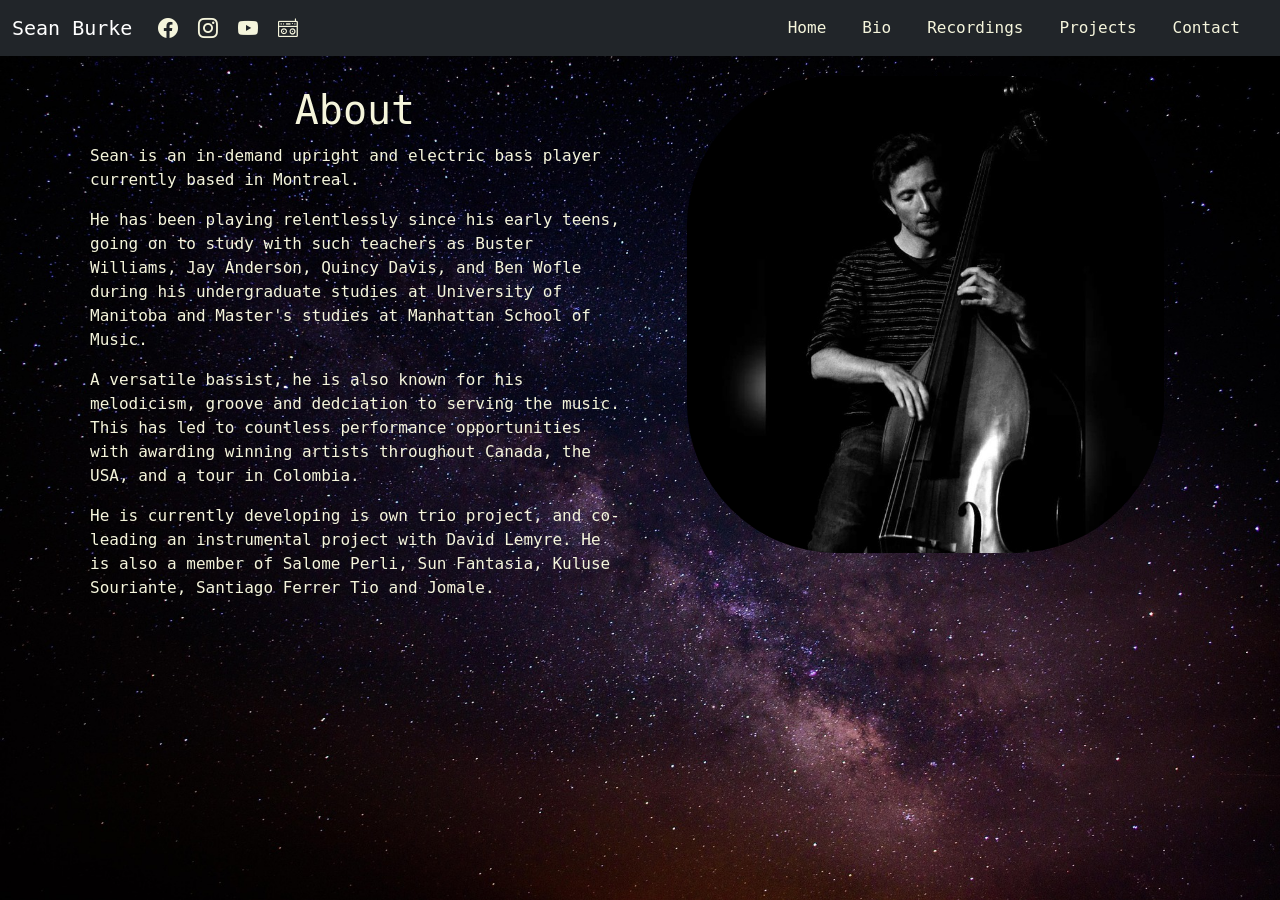
==== bio.html @ ae6f58ee "first commit" ====
<!DOCTYPE html>
<html lang="en">
<head>
    <meta charset="UTF-8">
    <meta name="viewport" content="width=device-width, initial-scale=1.0">
    <title>Bio</title>
    <link href="https://cdn.jsdelivr.net/npm/bootstrap@5.3.0/dist/css/bootstrap.min.css" rel="stylesheet">
    <link rel="stylesheet" href="https://cdn.jsdelivr.net/npm/bootstrap-icons@1.11.0/font/bootstrap-icons.css">
    <link rel="stylesheet" href="style.css">
</head>
<body>
    <div id="navbar-container"></div>
    <div class="container">
        <div class="text-section">
            <h1>About</h1>
            <p>Sean is an in-demand upright and electric bass player currently based in Montreal.</p>
            <p>He has been playing relentlessly since his early teens, going on to study with such teachers as Buster Williams, Jay Anderson, Quincy Davis, and Ben Wofle during his undergraduate studies at University of Manitoba and Master's studies at Manhattan School of Music. </p>
            <p>A versatile bassist, he is also known for his melodicism, groove and dedciation to serving the music. This has led to countless performance opportunities with awarding winning artists throughout Canada, the USA, and a tour in Colombia.</p>
            <p>He is currently developing is own trio project, and co-leading an instrumental project with David Lemyre. He is also a member of Salome Perli, Sun Fantasia, Kuluse Souriante, Santiago Ferrer Tio and Jomale.</p>
        </div>
        
        <div class="bio-image">
            <img src="images/image_me.jpg" alt="Bio image">
        </div>
    </div>
        <script src="https://cdn.jsdelivr.net/npm/bootstrap@5.3.0/dist/js/bootstrap.bundle.min.js"></script>
    <script>
        fetch('navbar.html')
            .then(response => response.text())
            .then(data => document.getElementById('navbar-container').innerHTML = data);
    </script>
</body>
</html>
---- style.css ----
body {
    background-image: url('images/stars-1845140_1920.jpg');
    background-size: cover;
    background-attachment: fixed;
    background-repeat: no-repeat;
    background-position: center;
    min-height: 100vh;
    color: #F5F5DC;
    font-family:monospace, sans-serif, Arial;
    display: flex;
    flex-direction: column;
    margin: 0;
    padding: 0;
}

h1, h2 {
    margin: 10px 0;
    text-align: center;
}

.navbar-social {
    color: #F5F5DC;
    font-size: 20px;
    text-decoration: none;
    margin: 0 10px;
    transition: color 0.3s;
}

.navbar-social:hover {
    color: #FFD700;
}

.nav-link {
    color: #F5F5DC;
    transition: color 0.3s;
    margin-right: 20px;
}

.nav-link:hover {
    color: #FFD700 !important;
}

.album-card {
    background-color: rgba(0, 0, 0, 0.7);
    /* border: 1px solid #F5F5DC; */
    transition: all 0.3s ease;
    color: #F5F5DC;
}

.album-card:hover {
    transform: translateY(-10px);
    box-shadow: 0 8px 20px rgba(255, 215, 0, 0.3);
    border-color: #FFD700;
}

.album-card .card-title {
    color: #F5F5DC;
}

.album-card .card-text {
    color: #B0B0B0;
}

.album-card .card-body {
    display: none;
}

.project-card {
    background-color: rgba(0, 0, 0, 0.7);
    border: 1px solid #4A90E2;
    transition: all 0.3s ease;
    color: #F5F5DC;
    text-align: center;
    display: flex;
    flex-direction: column;
}

.project-card .card-body {
    display: flex;
    flex-direction: column;
    flex: 1;
}

.project-card .badge {
    margin-top: auto;
    align-self: center;
}

.project-card:hover {
    transform: translateY(-10px);
    box-shadow: 0 8px 20px rgba(74, 144, 226, 0.3);
    border-color: #4A90E2;
}

.project-card .card-title {
    color: #4A90E2;
}

.project-card .card-text {
    color: #B0B0B0;
}

.project-card-disabled {
    opacity: 0.8;
}

.project-card-disabled:hover {
    transform: none;
    box-shadow: 0 4px 10px rgba(74, 144, 226, 0.2);
}

.card-icon {
    font-size: 48px;
    color: #4A90E2;
    display: flex;
    justify-content: center;
    padding: 20px 0 0 0;
}

.project-card .card-img-top {
    height: 200px;
    object-fit: cover;
    padding: 12px;
    box-sizing: border-box;
}

.project-card .card-img-bottom {
    height: 200px;
    object-fit: cover;
    border-bottom-left-radius: calc(0.375rem - 1px);
    border-bottom-right-radius: calc(0.375rem - 1px);
    padding: 12px;
    box-sizing: border-box;
}

.image-container {
    display: flex;
    justify-content: center;
    align-items: center;
    flex: 1;
    padding: 10px;
}

.home-image {
    width: 70%;
   
    max-width: 100%;
    max-height: 50%;
    height: auto;
    object-fit: contain;
    border-radius: 15px;
    opacity: 0.9;
    
}

.footer {
    display: flex;
    justify-content: center;
    gap: 30px;
    padding: 15px;
    background-color: #212529;
}

.footer-icon {
    color: #F5F5DC;
    font-size: 24px;
    text-decoration: none;
    transition: color 0.3s;
}

.footer-icon:hover {
    color: #FFD700;
}

.container {
    display: flex;
    gap: 20px;
    padding: 20px;
    align-items: flex-start;
}

.text-section {
    flex: 1;
    padding-right: 20px;
}

.bio-image {
    flex: 1;
    display: flex;
    justify-content: center;
}

.bio-image img {
    width: 90%; 
    border-radius: 150px;
    box-shadow: inset 0 0 30px rgba(0, 0, 0, 0.6);
}
/* Contact Form Styles */
.form-wrapper {
    display: flex;
    justify-content: center;
    width: 100%;
}

.contact-form {
    width: 40%;
    background-color: rgba(0, 0, 0, 0.7);
    padding: 30px;
    border-radius: 10px;
    border: 1px solid rgba(245, 245, 220, 0.2);
}

.contact-form .form-label {
    color: #F5F5DC;
    font-weight: 500;
}

.contact-form .form-control {
    background-color: rgba(255, 255, 255, 0.1);
    border: 1px solid rgba(245, 245, 220, 0.3);
    color: #F5F5DC;
}

.contact-form .form-control:focus {
    background-color: rgba(255, 255, 255, 0.15);
    border-color: #FFD700;
    color: #F5F5DC;
    box-shadow: 0 0 5px rgba(255, 215, 0, 0.5);
}

.contact-form .btn-primary {
    background-color: #FFD700;
    border: none;
    color: #000;
    font-weight: 600;
    transition: all 0.3s ease;
}

.contact-form .btn-primary:hover {
    background-color: #FFC700;
    transform: translateY(-2px);
    box-shadow: 0 5px 15px rgba(255, 215, 0, 0.4);
}

.contact-form .btn-primary:active {
    transform: translateY(0);
}
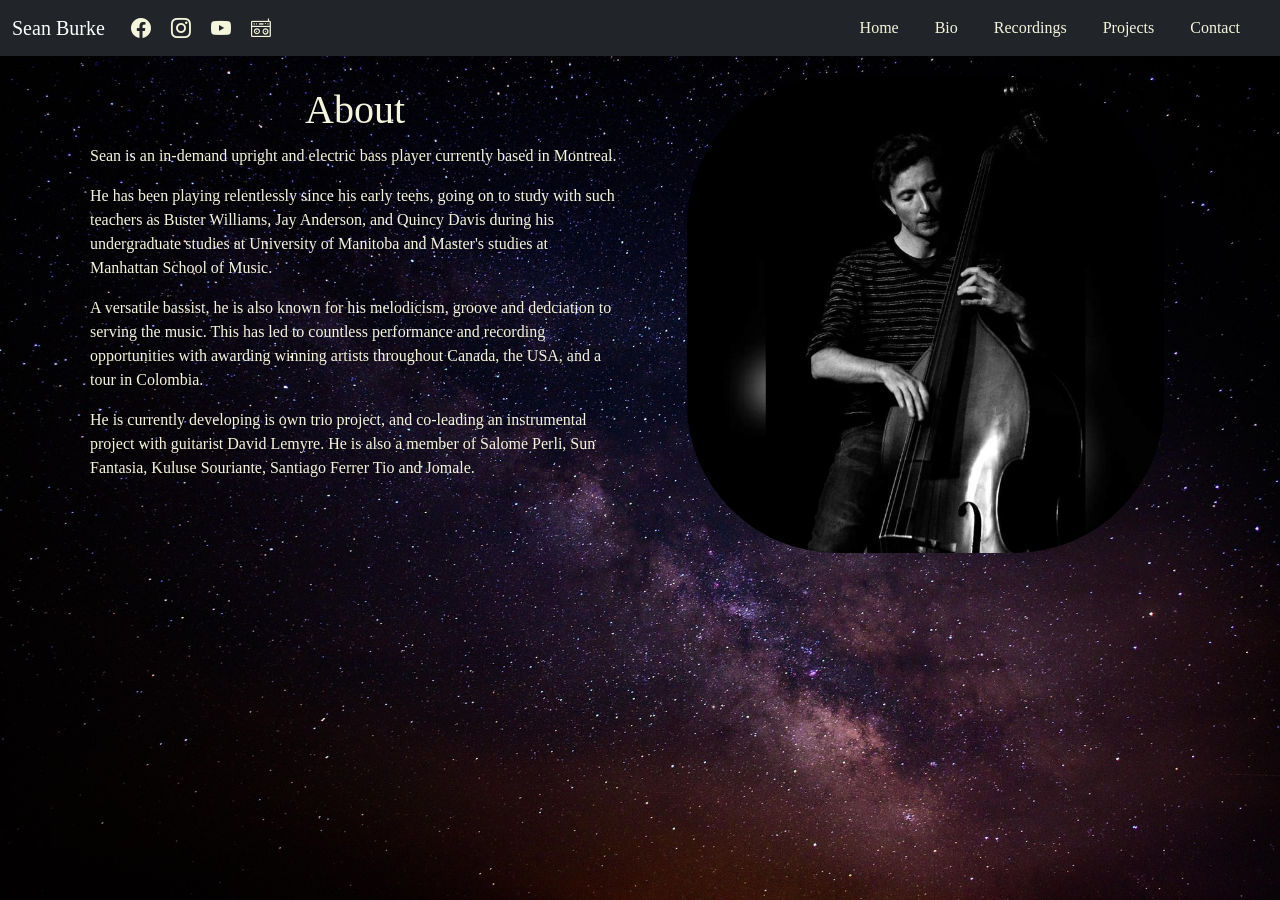
==== commit fae74560: "updated bio and fonts" ====
--- a/bio.html
+++ b/bio.html
@@ -14,9 +14,9 @@
         <div class="text-section">
             <h1>About</h1>
             <p>Sean is an in-demand upright and electric bass player currently based in Montreal.</p>
-            <p>He has been playing relentlessly since his early teens, going on to study with such teachers as Buster Williams, Jay Anderson, Quincy Davis, and Ben Wofle during his undergraduate studies at University of Manitoba and Master's studies at Manhattan School of Music. </p>
-            <p>A versatile bassist, he is also known for his melodicism, groove and dedciation to serving the music. This has led to countless performance opportunities with awarding winning artists throughout Canada, the USA, and a tour in Colombia.</p>
-            <p>He is currently developing is own trio project, and co-leading an instrumental project with David Lemyre. He is also a member of Salome Perli, Sun Fantasia, Kuluse Souriante, Santiago Ferrer Tio and Jomale.</p>
+            <p>He has been playing relentlessly since his early teens, going on to study with such teachers as Buster Williams, Jay Anderson, and Quincy Davis during his undergraduate studies at University of Manitoba and Master's studies at Manhattan School of Music. </p>
+            <p>A versatile bassist, he is also known for his melodicism, groove and dedciation to serving the music. This has led to countless performance and recording opportunities with awarding winning artists throughout Canada, the USA, and a tour in Colombia.</p>
+            <p>He is currently developing is own trio project, and co-leading an instrumental project with guitarist David Lemyre. He is also a member of Salome Perli, Sun Fantasia, Kuluse Souriante, Santiago Ferrer Tio and Jomale.</p>
         </div>
         
         <div class="bio-image">
--- a/style.css
+++ b/style.css
@@ -8,7 +8,7 @@
     background-position: center;
     min-height: 100vh;
     color: #F5F5DC;
-    font-family:monospace, sans-serif, Arial;
+    font-family: 'Verdana', 'Garamond', Times, serif;
     display: flex;
     flex-direction: column;
     margin: 0;
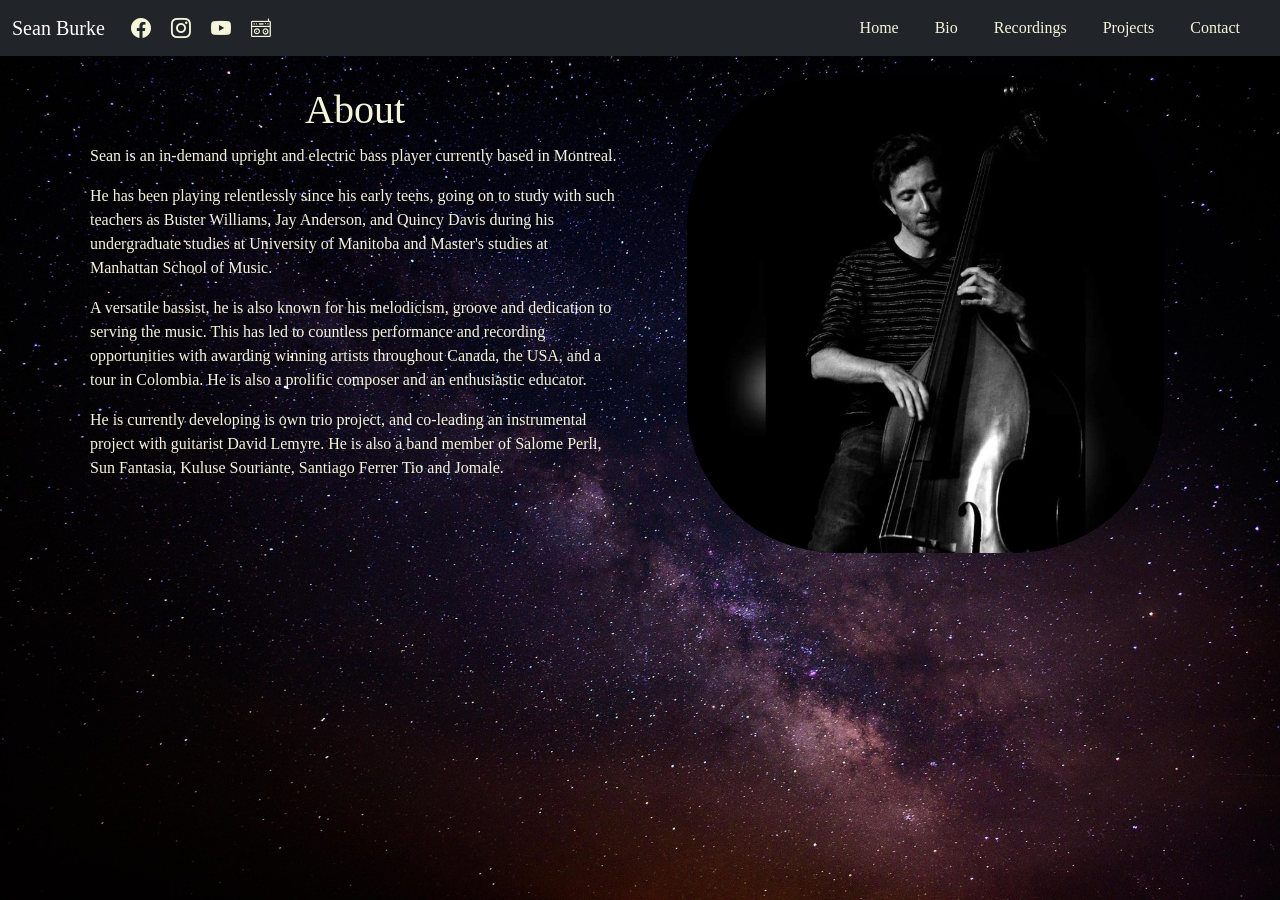
==== commit 592d91d2: "added transition animation + some small edits" ====
--- a/bio.html
+++ b/bio.html
@@ -10,19 +10,21 @@
 </head>
 <body>
     <div id="navbar-container"></div>
+     <main class="page">
     <div class="container">
         <div class="text-section">
             <h1>About</h1>
             <p>Sean is an in-demand upright and electric bass player currently based in Montreal.</p>
             <p>He has been playing relentlessly since his early teens, going on to study with such teachers as Buster Williams, Jay Anderson, and Quincy Davis during his undergraduate studies at University of Manitoba and Master's studies at Manhattan School of Music. </p>
-            <p>A versatile bassist, he is also known for his melodicism, groove and dedciation to serving the music. This has led to countless performance and recording opportunities with awarding winning artists throughout Canada, the USA, and a tour in Colombia.</p>
-            <p>He is currently developing is own trio project, and co-leading an instrumental project with guitarist David Lemyre. He is also a member of Salome Perli, Sun Fantasia, Kuluse Souriante, Santiago Ferrer Tio and Jomale.</p>
+            <p>A versatile bassist, he is also known for his melodicism, groove and dedication to serving the music. This has led to countless performance and recording opportunities with awarding winning artists throughout Canada, the USA, and a tour in Colombia. He is also a prolific composer and an enthusiastic educator. </p>
+            <p>He is currently developing is own trio project, and co-leading an instrumental project with guitarist David Lemyre. He is also a band member of Salome Perli, Sun Fantasia, Kuluse Souriante, Santiago Ferrer Tio and Jomale.</p>
         </div>
         
         <div class="bio-image">
             <img src="images/image_me.jpg" alt="Bio image">
         </div>
     </div>
+</main>
         <script src="https://cdn.jsdelivr.net/npm/bootstrap@5.3.0/dist/js/bootstrap.bundle.min.js"></script>
     <script>
         fetch('navbar.html')
--- a/style.css
+++ b/style.css
@@ -14,6 +14,40 @@
     margin: 0;
     padding: 0;
 }
+
+/* loading animation */
+
+.page > * {
+  opacity: 0;
+  animation: fade 0.4s ease-out forwards;
+}
+
+/* Simple page fade-in */
+.page > * {
+  opacity: 0.3;
+  animation: fadeIn 0.4s ease-out forwards;
+}
+
+.page > *:nth-child(1) { animation-delay: 0.05s; }
+.page > *:nth-child(2) { animation-delay: 0.1s; }
+.page > *:nth-child(3) { animation-delay: 0.15s; }
+.page > *:nth-child(4) { animation-delay: 0.2s; }
+.page > *:nth-child(5) { animation-delay: 0.25s; }
+
+@keyframes fadeIn {
+  to {
+    opacity: 1;
+  }
+}
+
+/* Respect reduced motion */
+@media (prefers-reduced-motion: reduce) {
+  .page > * {
+    animation: none;
+    opacity: 1;
+  }
+}
+
 
 h1, h2 {
     margin: 10px 0;
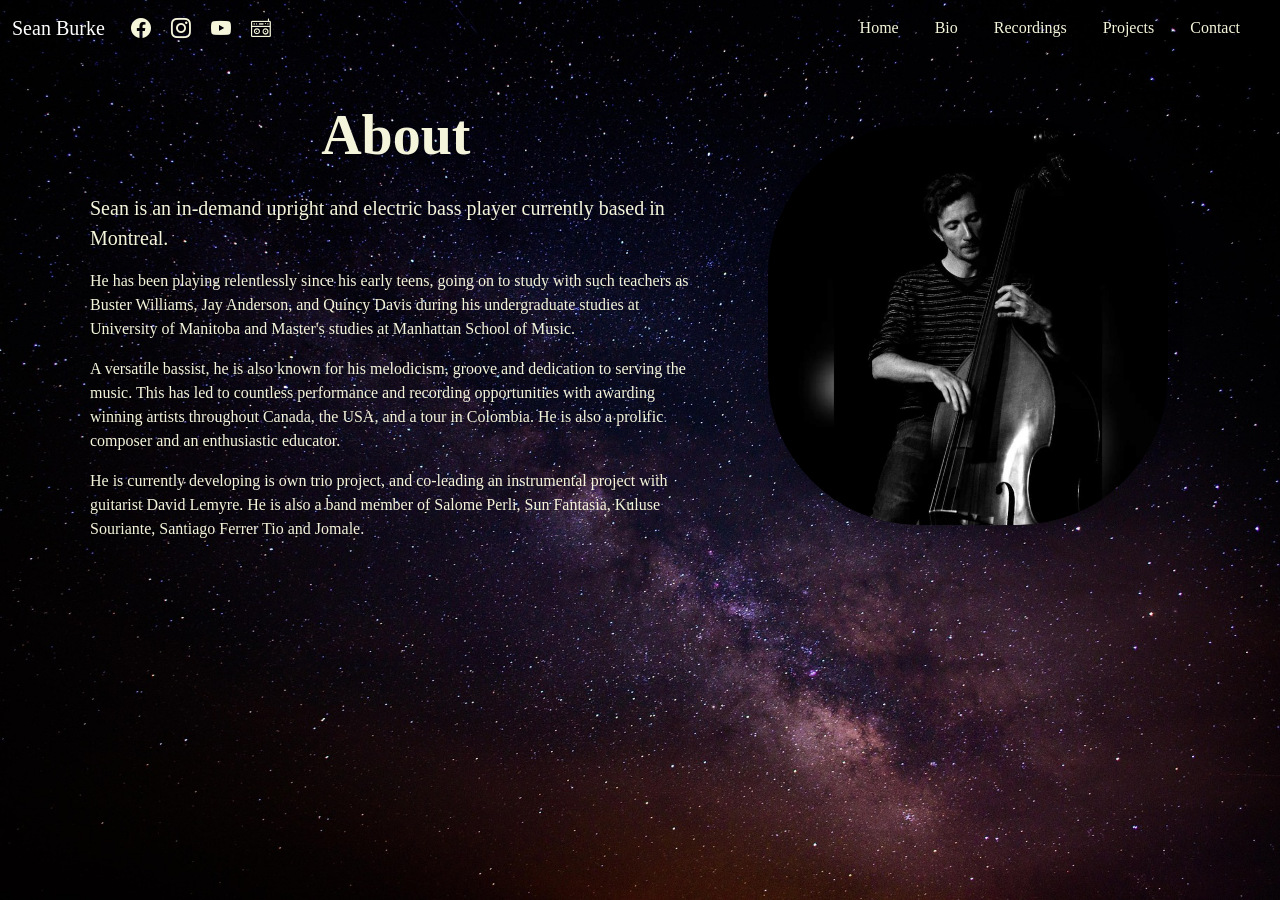
==== commit 3adb04d1: "Added more bootstrap and changed some css" ====
--- a/bio.html
+++ b/bio.html
@@ -10,18 +10,24 @@
 </head>
 <body>
     <div id="navbar-container"></div>
-     <main class="page">
+<main class="page py-3">
     <div class="container">
-        <div class="text-section">
-            <h1>About</h1>
-            <p>Sean is an in-demand upright and electric bass player currently based in Montreal.</p>
-            <p>He has been playing relentlessly since his early teens, going on to study with such teachers as Buster Williams, Jay Anderson, and Quincy Davis during his undergraduate studies at University of Manitoba and Master's studies at Manhattan School of Music. </p>
-            <p>A versatile bassist, he is also known for his melodicism, groove and dedication to serving the music. This has led to countless performance and recording opportunities with awarding winning artists throughout Canada, the USA, and a tour in Colombia. He is also a prolific composer and an enthusiastic educator. </p>
-            <p>He is currently developing is own trio project, and co-leading an instrumental project with guitarist David Lemyre. He is also a band member of Salome Perli, Sun Fantasia, Kuluse Souriante, Santiago Ferrer Tio and Jomale.</p>
-        </div>
-        
-        <div class="bio-image">
-            <img src="images/image_me.jpg" alt="Bio image">
+        <div class="row align-items-center">
+            <div class="col-md-7 mb-4 mb-md-0">
+                <div class="text-section">
+                    <h1 class="display-4 fw-bold mb-4">About</h1>
+                    <p class="lead">Sean is an in-demand upright and electric bass player currently based in Montreal.</p>
+                    <p>He has been playing relentlessly since his early teens, going on to study with such teachers as Buster Williams, Jay Anderson, and Quincy Davis during his undergraduate studies at University of Manitoba and Master's studies at Manhattan School of Music.</p>
+                    <p>A versatile bassist, he is also known for his melodicism, groove and dedication to serving the music. This has led to countless performance and recording opportunities with awarding winning artists throughout Canada, the USA, and a tour in Colombia. He is also a prolific composer and an enthusiastic educator.</p>
+                    <p>He is currently developing is own trio project, and co-leading an instrumental project with guitarist David Lemyre. He is also a band member of Salome Perli, Sun Fantasia, Kuluse Souriante, Santiago Ferrer Tio and Jomale.</p>
+                </div>
+            </div>
+
+            <div class="col-md-5">
+                <div class="bio-image">
+                    <img src="images/image_me.jpg" class="img-fluid rounded-7 shadow" alt="Sean playing bass">
+                </div>
+            </div>
         </div>
     </div>
 </main>
--- a/style.css
+++ b/style.css
@@ -15,16 +15,10 @@
     padding: 0;
 }
 
-/* loading animation */
-
+
+/* Simple page fade-in */
 .page > * {
   opacity: 0;
-  animation: fade 0.4s ease-out forwards;
-}
-
-/* Simple page fade-in */
-.page > * {
-  opacity: 0.3;
   animation: fadeIn 0.4s ease-out forwards;
 }
 
@@ -54,12 +48,17 @@
     text-align: center;
 }
 
+.navbar {
+    background: transparent;
+}
+
 .navbar-social {
     color: #F5F5DC;
     font-size: 20px;
     text-decoration: none;
     margin: 0 10px;
     transition: color 0.3s;
+    
 }
 
 .navbar-social:hover {
@@ -123,17 +122,13 @@
 }
 
 .project-card:hover {
-    transform: translateY(-10px);
-    box-shadow: 0 8px 20px rgba(74, 144, 226, 0.3);
-    border-color: #4A90E2;
+   transform: translateY(-10px);
+    box-shadow: 0 8px 20px rgba(255, 215, 0, 0.3);
+    border-color: #FFD700;
 }
 
 .project-card .card-title {
-    color: #4A90E2;
-}
-
-.project-card .card-text {
-    color: #B0B0B0;
+    border-color: #FFD700;
 }
 
 .project-card-disabled {
@@ -142,7 +137,7 @@
 
 .project-card-disabled:hover {
     transform: none;
-    box-shadow: 0 4px 10px rgba(74, 144, 226, 0.2);
+    box-shadow: 0 4px 10px #FFD700;
 }
 
 .card-icon {
@@ -189,24 +184,6 @@
     
 }
 
-.footer {
-    display: flex;
-    justify-content: center;
-    gap: 30px;
-    padding: 15px;
-    background-color: #212529;
-}
-
-.footer-icon {
-    color: #F5F5DC;
-    font-size: 24px;
-    text-decoration: none;
-    transition: color 0.3s;
-}
-
-.footer-icon:hover {
-    color: #FFD700;
-}
 
 .container {
     display: flex;
@@ -239,7 +216,7 @@
 }
 
 .contact-form {
-    width: 40%;
+    width: 50%;
     background-color: rgba(0, 0, 0, 0.7);
     padding: 30px;
     border-radius: 10px;
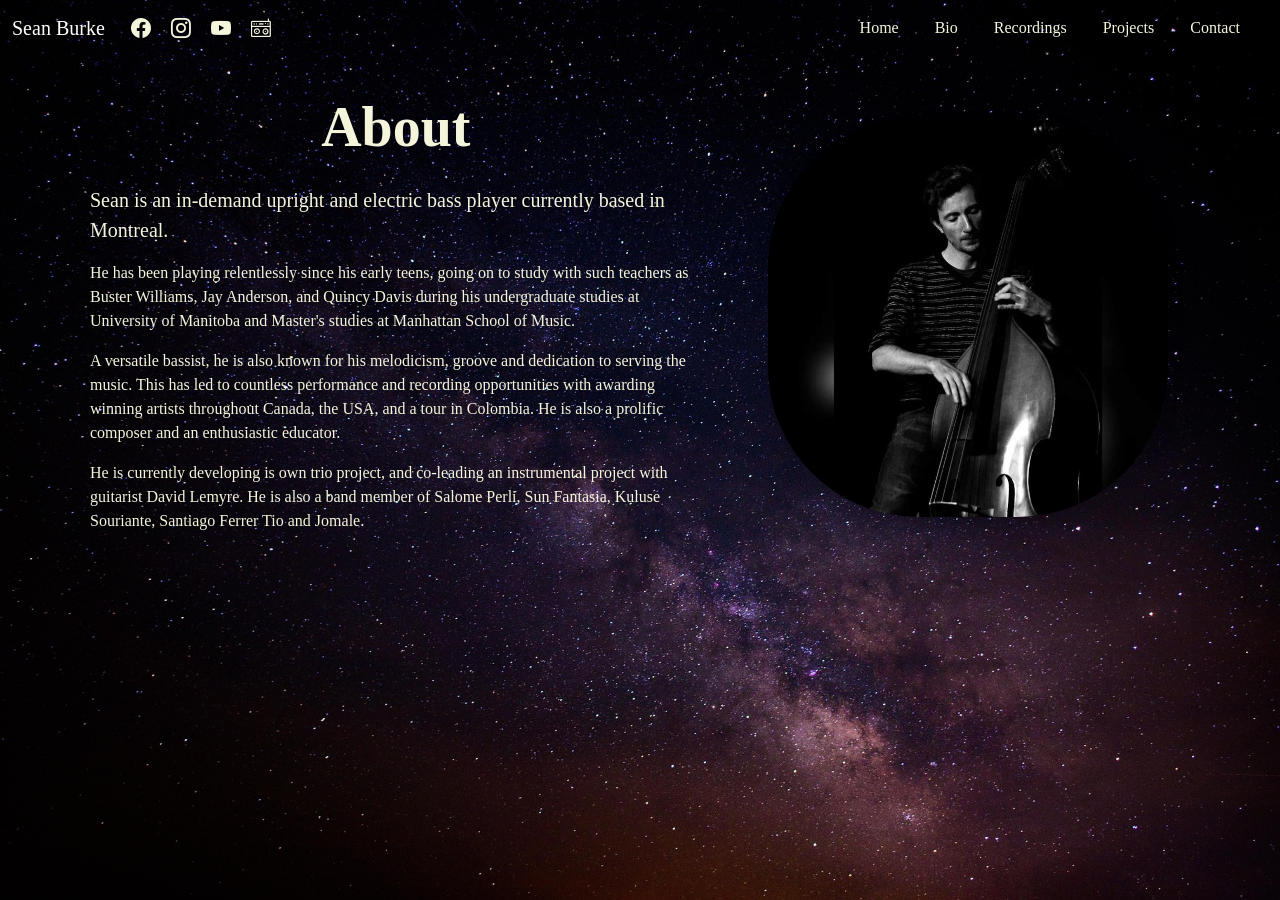
==== commit cf63151e: "fixed a couple styling details" ====
--- a/bio.html
+++ b/bio.html
@@ -10,7 +10,7 @@
 </head>
 <body>
     <div id="navbar-container"></div>
-<main class="page py-3">
+<main class="page py-2">
     <div class="container">
         <div class="row align-items-center">
             <div class="col-md-7 mb-4 mb-md-0">
--- a/style.css
+++ b/style.css
@@ -216,7 +216,8 @@
 }
 
 .contact-form {
-    width: 50%;
+    width: 90%; 
+    max-width: 800px;
     background-color: rgba(0, 0, 0, 0.7);
     padding: 30px;
     border-radius: 10px;
